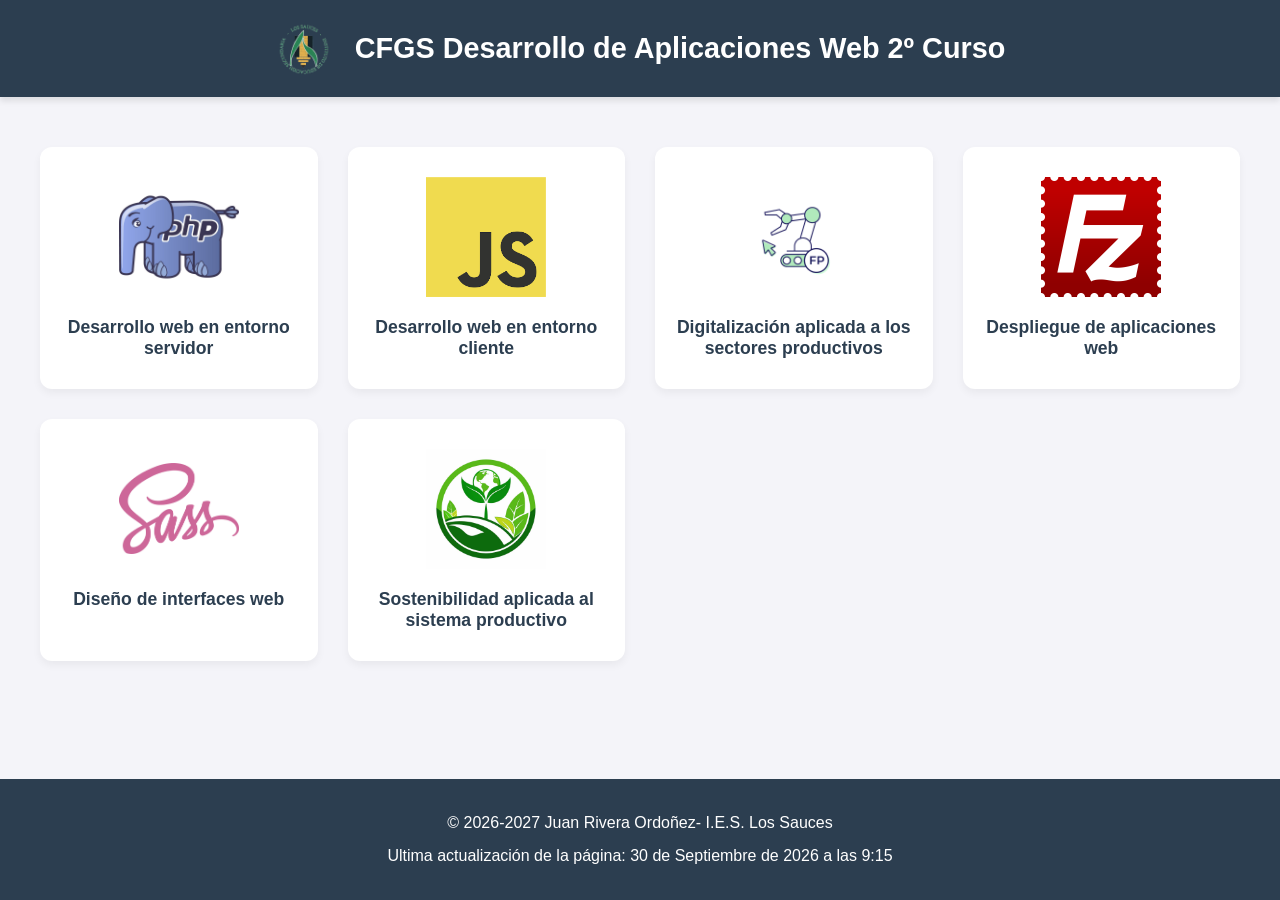
==== index.html @ c9c93755 "Cambio a VSCode" ====
<!doctype html>
<html lang="es">
  <head>
    <meta charset="UTF-8" />
    <meta name="viewport" content="width=device-width, initial-scale=1.0" />
    <title>Juan Rivera Ordoñez DAW 2</title>
    <script src="./webroot/script/script.js"></script>

    <style>
      * {
        margin: 0;
        padding: 0;
        box-sizing: border-box;
      }

      body {
        font-family: "Segoe UI", Tahoma, Geneva, Verdana, sans-serif;
        background-color: #f4f4f9;
        color: #333;
        display: flex;
        flex-direction: column;
        min-height: 100vh;
      }

      header {
        background-color: #2c3e50;
        color: white;
        padding: 20px;
        display: flex;
        align-items: center;
        justify-content: center;
        gap: 20px;
        box-shadow: 0 4px 6px rgba(0, 0, 0, 0.1);
      }

      a {
        text-decoration: none;
      }

      .logo {
        width: 60px;
        height: auto;
      }

      header h1 {
        font-size: 1.8rem;
        text-align: center;
      }

      main {
        flex: 1;
        padding: 50px 20px;
      }

      .caja_asignaturas {
        display: grid;
        grid-template-columns: repeat(auto-fit, minmax(220px, 1fr));
        gap: 30px;
        max-width: 1200px;
        margin: 0 auto;
      }

      .cajas_imagenes {
        text-decoration: none;
        color: inherit;
        display: block;
        background-color: white;
        border-radius: 12px;
        padding: 30px 20px;
        box-shadow: 0 4px 8px rgba(0, 0, 0, 0.05);
        transition:
          transform 0.3s ease,
          box-shadow 0.3s ease;
        text-align: center;
      }

      .cajas_imagenes:hover {
        transform: translateY(-8px);
        box-shadow: 0 12px 20px rgba(0, 0, 0, 0.15);
      }

      figure {
        display: flex;
        flex-direction: column;
        align-items: center;
        gap: 20px;
      }

      figure img {
        width: 120px;
        height: 120px;
        object-fit: contain;
      }

      figcaption {
        font-weight: 600;
        font-size: 1.1rem;
        color: #2c3e50;
      }

      footer {
        background-color: #2c3e50;
        color: white;
        padding: 30px 20px;
      }

      address {
        font-style: normal;
        display: flex;
        flex-direction: column;
        align-items: center;
        gap: 5px;
      }

      address p {
        margin: 5px 0;
      }

      address a img {
        display: flex;
        vertical-align: middle;
        margin: 0 5px;
      }

      .iconos_footer {
        display: flex;
        margin-top: 10px;
      }

      address img {
        width: 32px;
        height: 32px;
        transition: transform 0.2s ease;
      }

      address img:hover {
        transform: scale(1.1);
      }

      a {
        color: inherit;
      }

      a:visited {
        color: inherit;
      }

      a:active {
        color: inherit;
      }
    </style>
  </head>

  <body>
    <header id="inicio">
        <img
          src="./webroot/images/logo.png"
          alt="Logo de I.E.S. Los Sauces"
          class="logo"/>
      <h1>CFGS Desarrollo de Aplicaciones Web 2º Curso</h1>
    </header>

    <main>
      <section id="Asignaturas">
        <div class="caja_asignaturas">
          
            
            <a href="/JRODWESProyectoDWES/indexProyectoDWES.php" class="cajas_imagenes">
            <figure>
              <img
                src="./webroot/images/php.jpg"
                alt="Icono de Desarrollo web en entorno servidor"
              />
              <figcaption>Desarrollo web en entorno servidor</figcaption>
            </figure>
          </a>

          <a href="./a" class="cajas_imagenes">
            <figure>
              <img
                src="./webroot/images/js.png"
                alt="Icono de Desarrollo web en entorno cliente"
              />
              <figcaption>Desarrollo web en entorno cliente</figcaption>
            </figure>
          </a>

          <a href="./a" class="cajas_imagenes">
            <figure>
              <img
                src="./webroot/images/dasp.webp"
                alt="Icono de Digitalización aplicada a los sectores productivos"
              />
              <figcaption>Digitalización aplicada a los sectores productivos</figcaption>
            </figure>
          </a>

          <a href="./a" class="cajas_imagenes">
            <figure>
              <img
                src="./webroot/images/fz.webp"
                alt="Icono de Despliegue de aplicaciones web"
              />
              <figcaption>Despliegue de aplicaciones web</figcaption>
            </figure>
          </a>

          <a href="./a" class="cajas_imagenes">
            <figure>
              <img
                src="./webroot/images/sass.png"
                alt="Icono de Diseño de interfaces web"
              />
              <figcaption>Diseño de interfaces web</figcaption>
            </figure>
          </a>

          <a href="./a" class="cajas_imagenes">
            <figure>
              <img
                src="./webroot/images/sasp.avif"
                alt="Icono de Sostenibilidad aplicada al sistema productivo"
              />
              <figcaption>Sostenibilidad aplicada al sistema productivo</figcaption>
            </figure>
          </a>

        </div>
      </section>
    </main>
    <footer>
      <address>
        <p>
          &copy; 2026-2027
          <span>Juan Rivera Ordoñez</span>- I.E.S. Los Sauces
        </p>
          <p>
          Ultima actualización de la página:
          <time datetime="2026-09-30 9:15">30 de Septiembre de 2026 a las 9:15</time>
        </p>
      </address>
    </footer>
  </body>
</html>
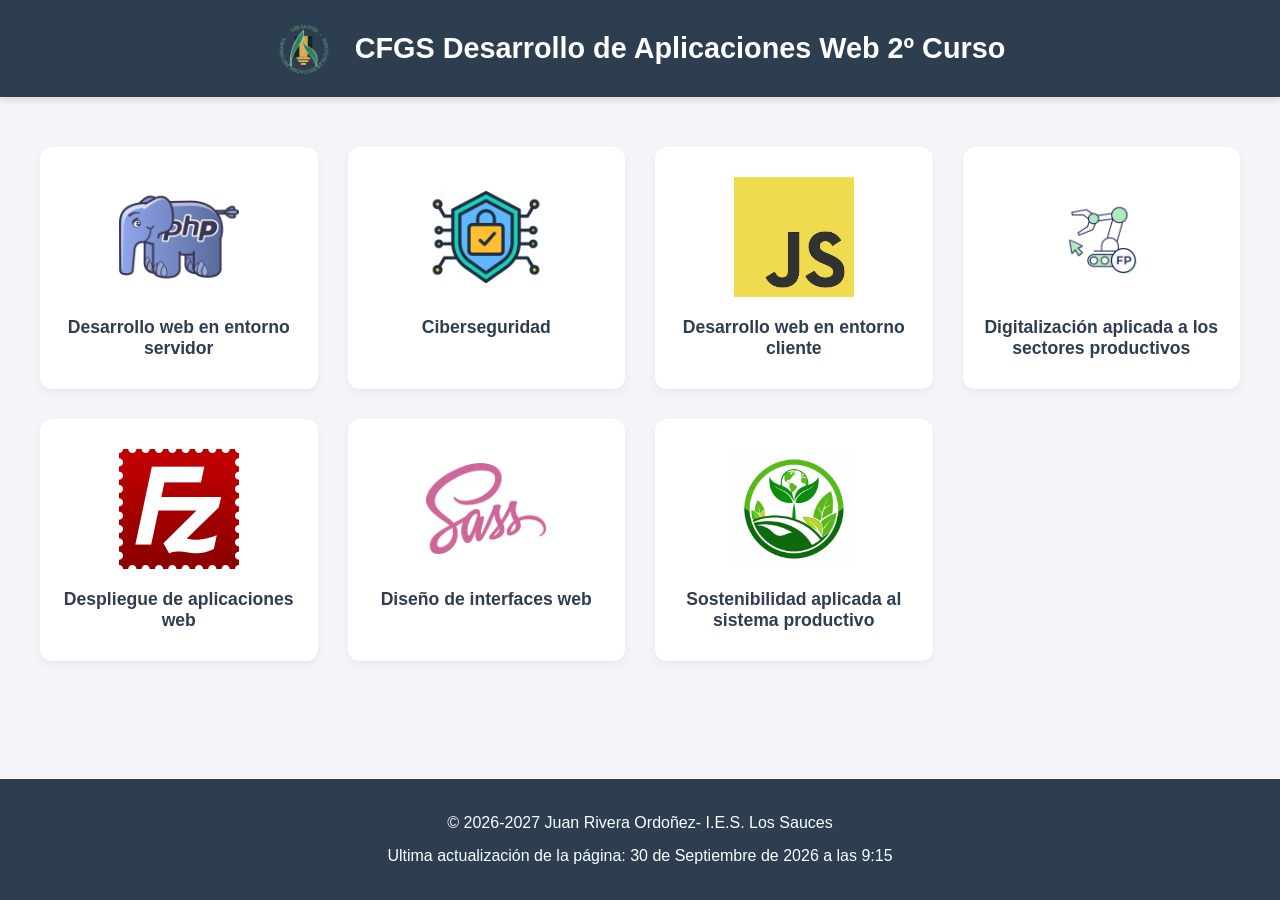
==== commit fbce433f: "añadido ciberseguridad" ====
--- a/index.html
+++ b/index.html
@@ -172,6 +172,16 @@
                 alt="Icono de Desarrollo web en entorno servidor"
               />
               <figcaption>Desarrollo web en entorno servidor</figcaption>
+            </figure>
+          </a>
+
+          <a href="/CIBProyectoCIB/indexProyectoCIB.php" class="cajas_imagenes">
+            <figure>
+              <img
+                src="./webroot/images/ciber.png"
+                alt="Icono de Ciberseguridad"
+              />
+              <figcaption>Ciberseguridad</figcaption>
             </figure>
           </a>
 
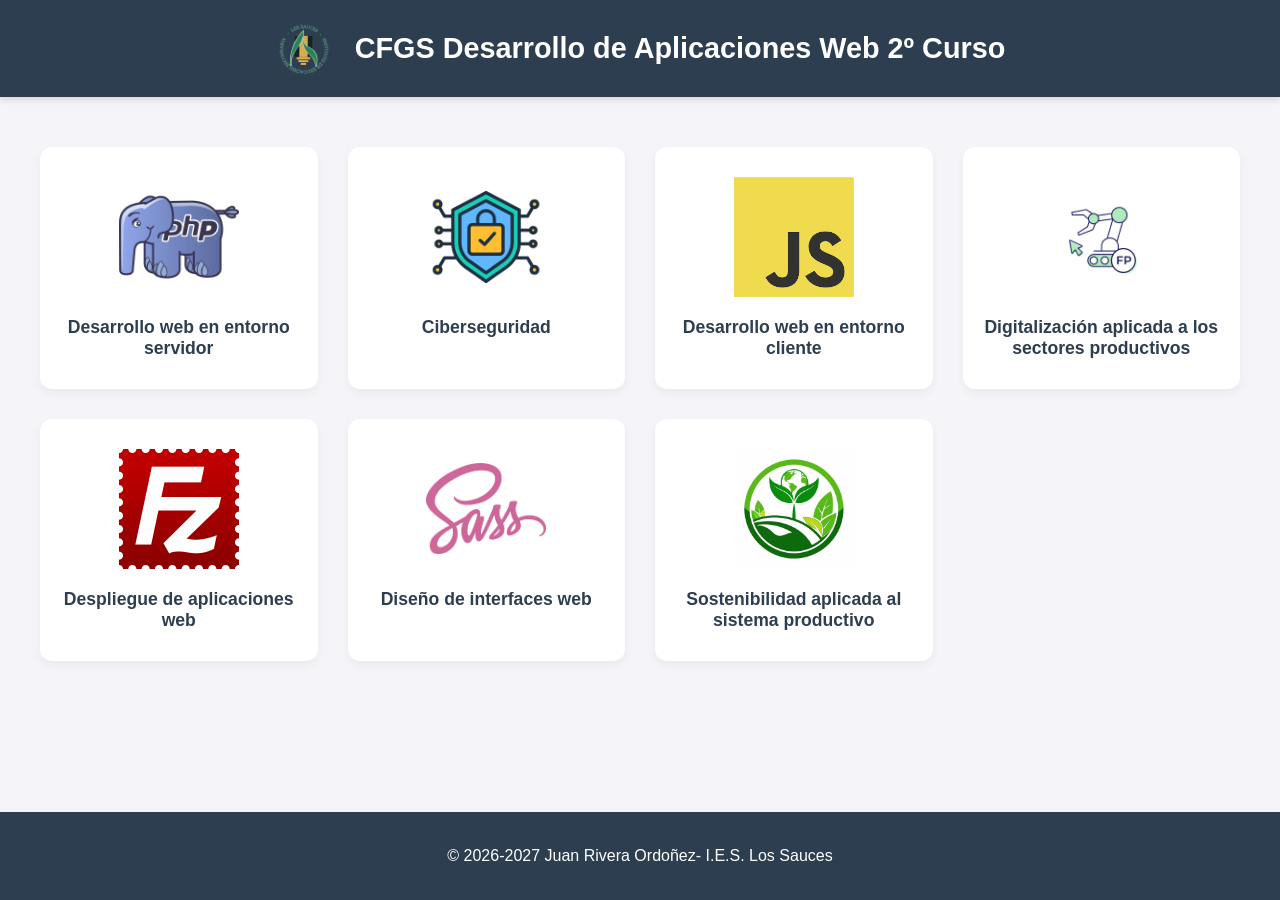
==== commit cd931b15: "footer" ====
--- a/index.html
+++ b/index.html
@@ -244,10 +244,6 @@
           &copy; 2026-2027
           <span>Juan Rivera Ordoñez</span>- I.E.S. Los Sauces
         </p>
-          <p>
-          Ultima actualización de la página:
-          <time datetime="2026-09-30 9:15">30 de Septiembre de 2026 a las 9:15</time>
-        </p>
       </address>
     </footer>
   </body>
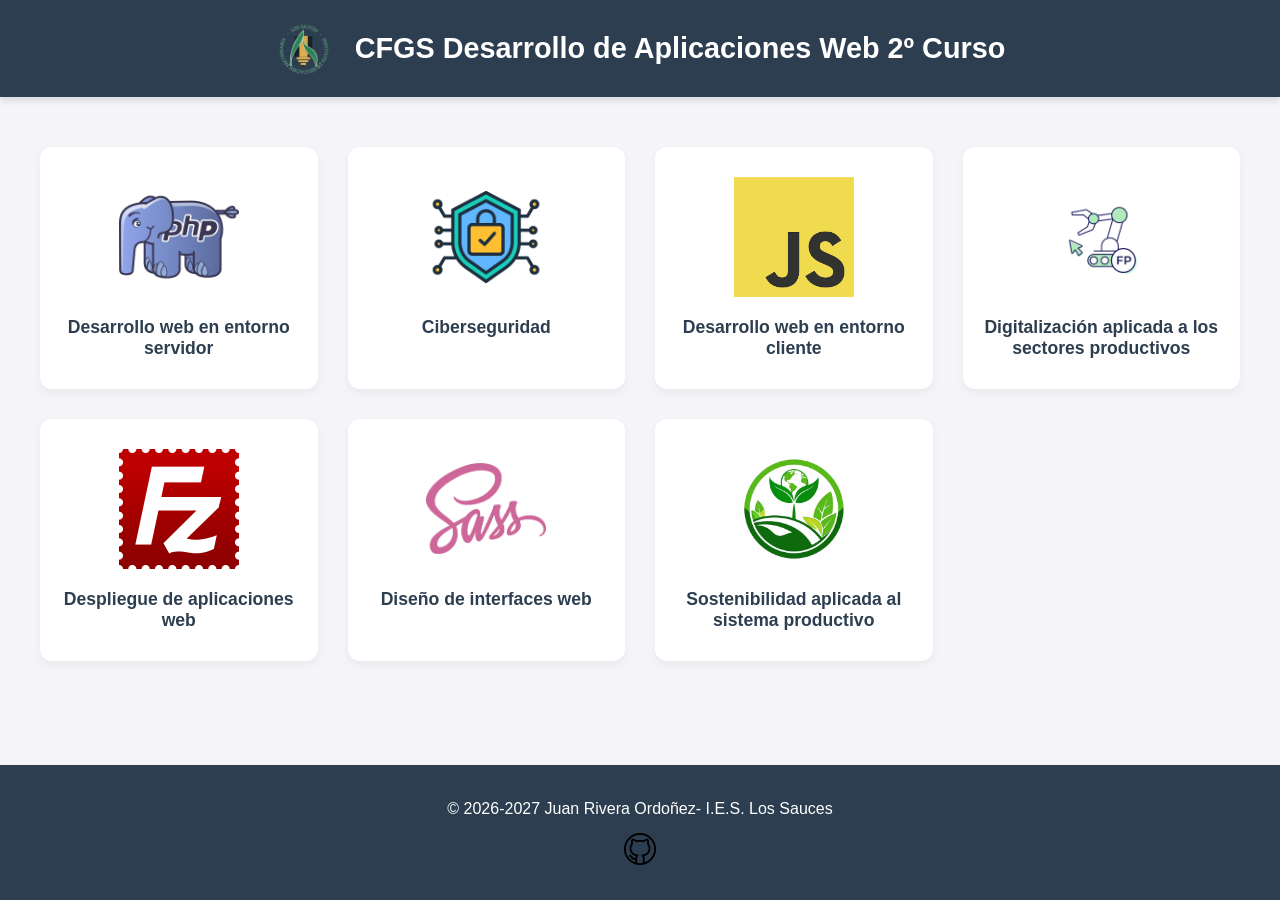
==== commit b9a0a5e0: "git" ====
--- a/index.html
+++ b/index.html
@@ -240,10 +240,8 @@
     </main>
     <footer>
       <address>
-        <p>
-          &copy; 2026-2027
-          <span>Juan Rivera Ordoñez</span>- I.E.S. Los Sauces
-        </p>
+        <p>&copy; 2026-2027 <span>Juan Rivera Ordoñez</span>- I.E.S. Los Sauces </p>
+        <p><a href="https://github.com/juanrivord?tab=repositories"><img src="./webroot/images/github.png" alt="Imagen de github"></a></p>
       </address>
     </footer>
   </body>
